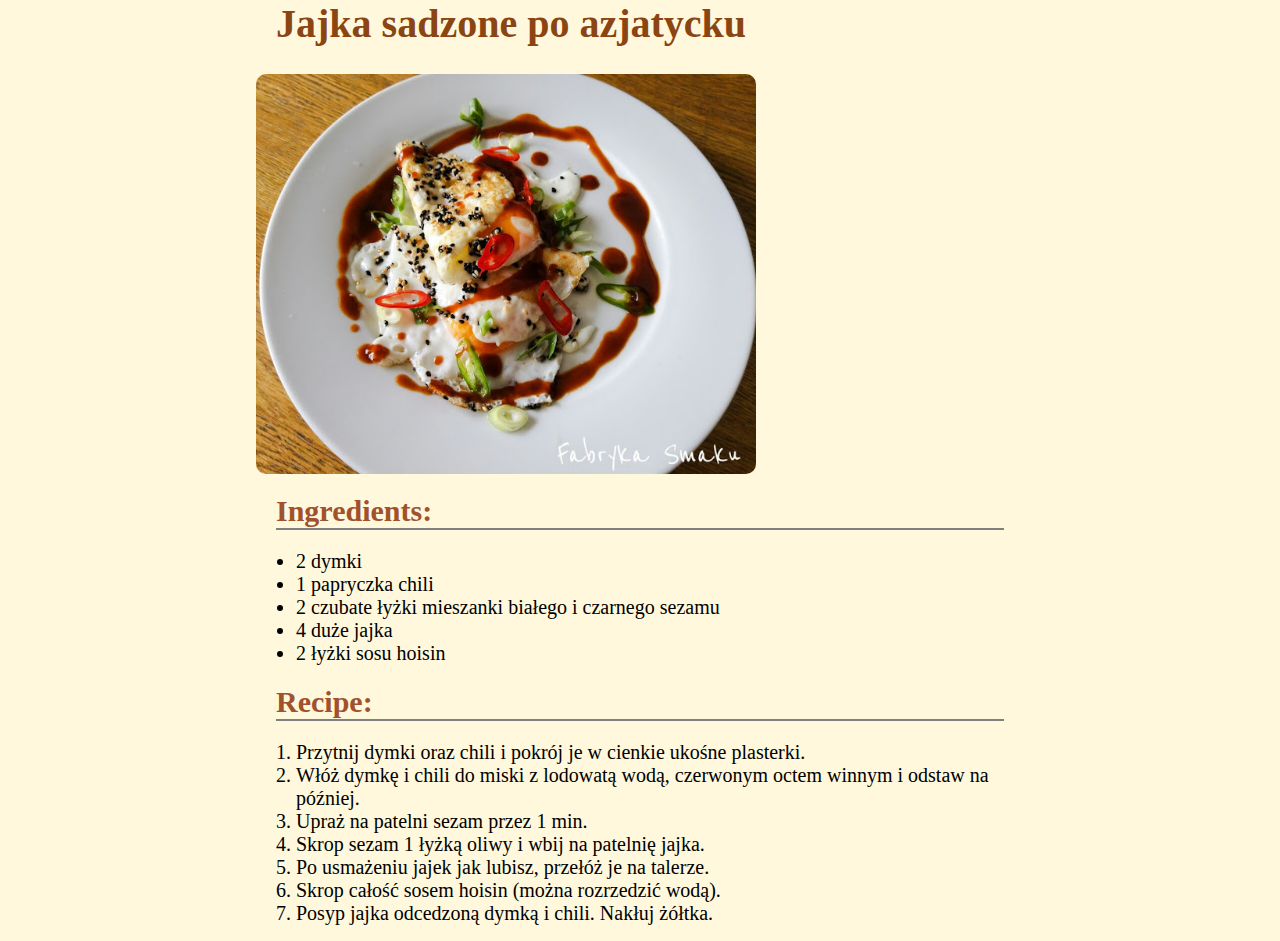
==== recipies/asian_eggs.html @ b6d622fe "Initial commit" ====
<html>
    <head>
        <link type="text/css" rel="stylesheet" href="./style.css">
    </head>
    <body style="width: 60%; margin: auto;">
        <div>
            <h1>Jajka sadzone po azjatycku</h1>
            <img src="asian_eggs.jpeg">
            <h2>Ingredients:</h2>
            <ul>
                <li>2 dymki</li>
                <li>1 papryczka chili</li>
                <li>2 czubate łyżki mieszanki białego i czarnego sezamu</li>
                <li>4 duże jajka</li>
                <li>2 łyżki sosu hoisin</li>
            </ul>
        </div>
   
        <div>
            <h2>Recipe:</h2>
            <ol>
                <li>Przytnij dymki oraz chili i pokrój je w cienkie ukośne plasterki.</li>
                <li>Włóż dymkę i chili do miski z lodowatą wodą, czerwonym octem winnym i odstaw na później.</li>
                <li>Upraż na patelni sezam przez 1 min.</li>
                <li>Skrop sezam 1 łyżką oliwy i wbij na patelnię jajka.</li>
                <li>Po usmażeniu jajek jak lubisz, przełóż je na talerze.</li>
                <li>Skrop całość sosem hoisin (można rozrzedzić wodą).</li>
                <li>Posyp jajka odcedzoną dymką i chili. Nakłuj żółtka. </li>
            </ol>
        </div>   
    </body>
    
</html>
---- recipies/style.css ----
body {
    background-color: cornsilk;
 }
img {
    border-radius: 10px;
    width: 500px;
    height: 400px;
}
h1 {
    font-size: 40px;
    margin-left: 20px;
    color: #8B4513;
    
}
h2 {
    font-size: 30px;
    border-bottom: 2px solid grey;
    margin: 20px;
    color: #A0522D;
}

li {
    font-size: 20px
   
}
a {
    color:#D2691E;
}
a:hover {
    color:chocolate;
}

.heading {
    text-transform: uppercase;
    text-align: left;
    margin-left: 180px;
}
.dish {
    display: grid;
    grid-template-columns: 200px 200px 200px;
}
.miniaturki {
    height: 150px;
    width: 196px;
}
.frame {
    border: 2px solid brown;
    text-align: center;
    
}
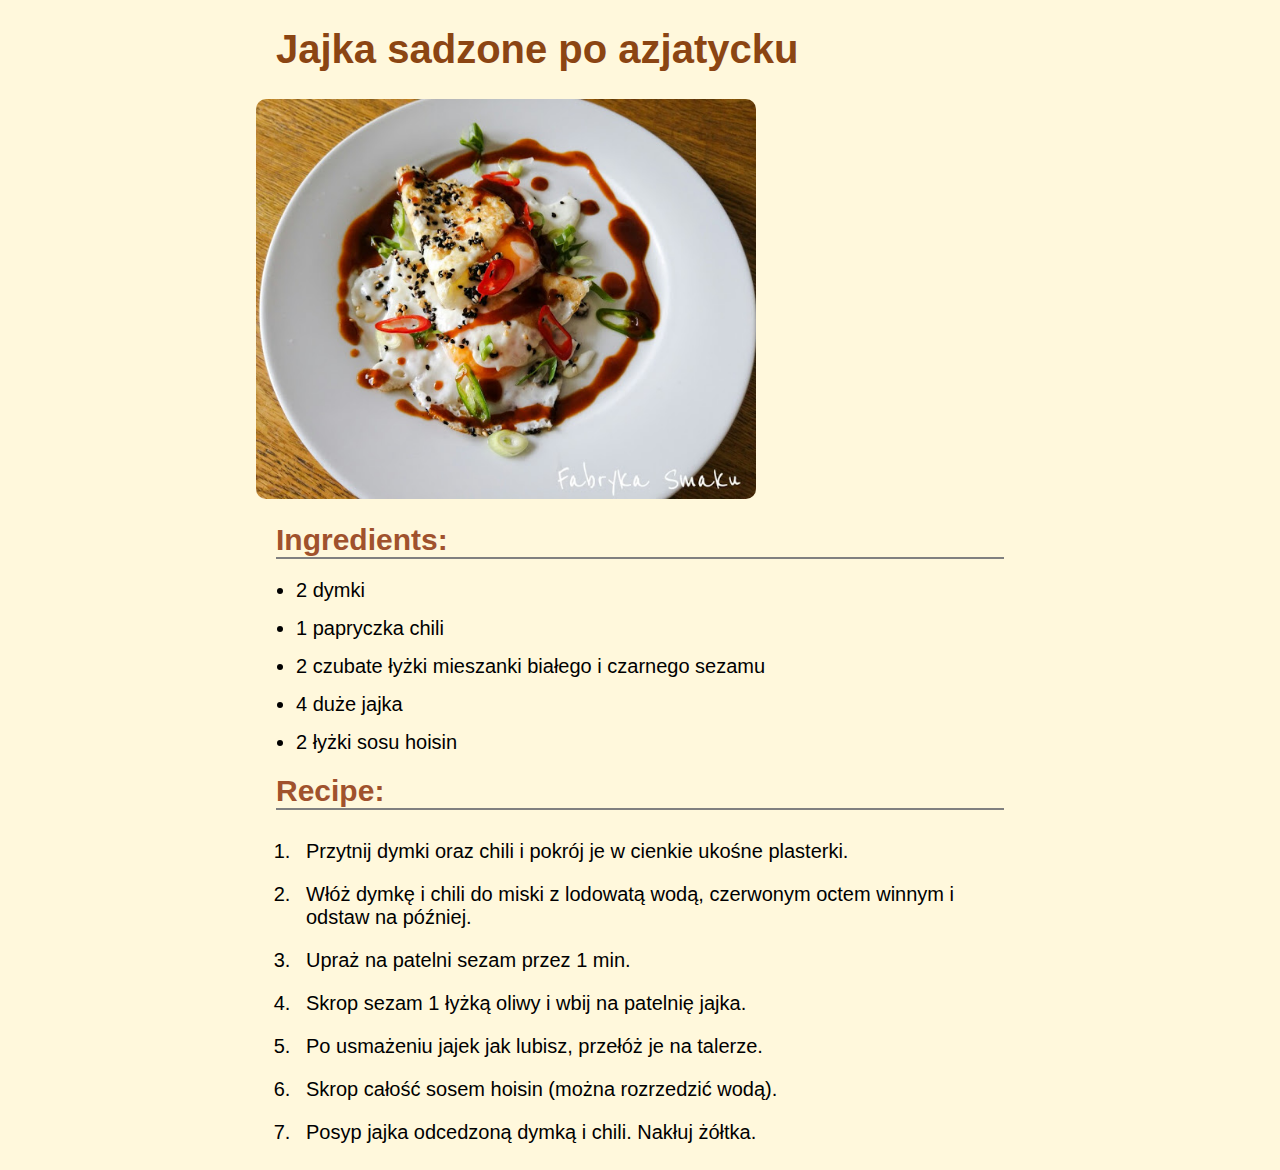
==== commit ffc14dd6: "Basic recipies website, some subpages not ready yet" ====
--- a/recipies/asian_eggs.html
+++ b/recipies/asian_eggs.html
@@ -1,3 +1,4 @@
+<!DOCTYPE html>
 <html>
     <head>
         <link type="text/css" rel="stylesheet" href="./style.css">
@@ -5,7 +6,7 @@
     <body style="width: 60%; margin: auto;">
         <div>
             <h1>Jajka sadzone po azjatycku</h1>
-            <img src="asian_eggs.jpeg">
+            <img src="images/asian_eggs.jpeg" alt="Asian Eggs Photo">
             <h2>Ingredients:</h2>
             <ul>
                 <li>2 dymki</li>
--- a/recipies/style.css
+++ b/recipies/style.css
@@ -1,11 +1,33 @@
+* {
+    font-family: Arial, sans-serif;
+}
+.site img {
+    float: left;
+    padding-right: 15px;   
+    height: 200px;
+    width: 250px;
+    border-radius: 0;
+}
+.site li{
+   list-style-type: none;  
+   border: 1px solid brown;
+   height: 200px;
+}
+.site li h1 {
+    text-align: center;
+}
+
+
 body {
     background-color: cornsilk;
  }
-img {
+div img {
     border-radius: 10px;
     width: 500px;
     height: 400px;
+    margin: auto;
 }
+
 h1 {
     font-size: 40px;
     margin-left: 20px;
@@ -20,8 +42,15 @@
 }
 
 li {
-    font-size: 20px
+    font-size: 20px;
    
+}
+
+ul li{
+    margin: 15px 0 15px 0;
+}
+ol li{
+    padding: 10px;
 }
 a {
     color:#D2691E;
@@ -38,13 +67,17 @@
 .dish {
     display: grid;
     grid-template-columns: 200px 200px 200px;
+    border-radius: 0;
 }
 .miniaturki {
     height: 150px;
-    width: 196px;
+    width: 176px;
 }
 .frame {
     border: 2px solid brown;
-    text-align: center;
-    
+    text-align: center;  
+    margin: 10px;
+}
+#radius{
+    border-radius: 0;
 }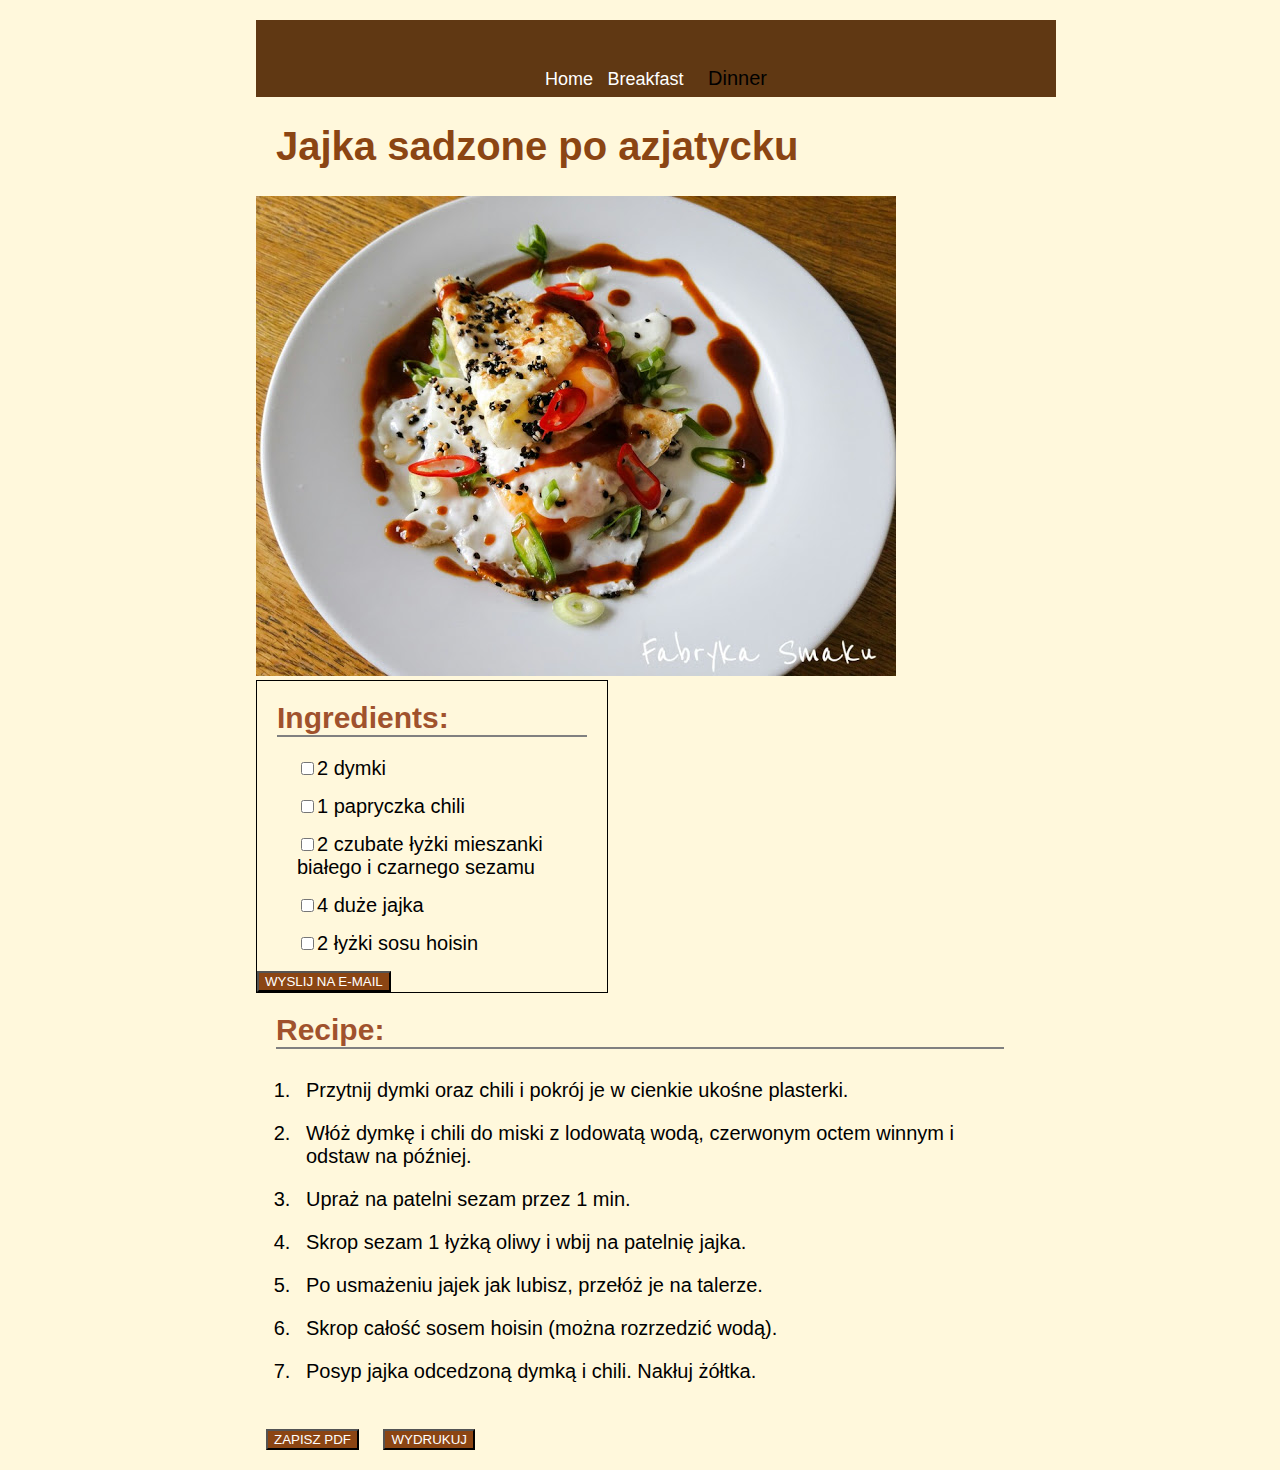
==== commit f0f64a25: "drobne zmiany w przepisach" ====
--- a/recipies/asian_eggs.html
+++ b/recipies/asian_eggs.html
@@ -2,22 +2,35 @@
 <html>
     <head>
         <link type="text/css" rel="stylesheet" href="./style.css">
+        
     </head>
     <body style="width: 60%; margin: auto;">
-        <div>
+        <header>
+            <nav class="backgroundgradient">
+                <ul>
+                    <li><a class="navlink" href="index.html">Home</a></li>
+                    <li><a class="navlink" href="breakfast.html">Breakfast</a></li>
+                    <li><a class="navlink" href=""></a>Dinner</li>
+                </ul>
+            </nav>
+            
             <h1>Jajka sadzone po azjatycku</h1>
             <img src="images/asian_eggs.jpeg" alt="Asian Eggs Photo">
+            
+        </header>
+        <aside class = "ingredients">
             <h2>Ingredients:</h2>
             <ul>
-                <li>2 dymki</li>
-                <li>1 papryczka chili</li>
-                <li>2 czubate łyżki mieszanki białego i czarnego sezamu</li>
-                <li>4 duże jajka</li>
-                <li>2 łyżki sosu hoisin</li>
+                <li><input type="checkbox"/>2 dymki</li>
+                <li><input type="checkbox"/>1 papryczka chili</li>
+                <li><input type="checkbox"/>2 czubate łyżki mieszanki białego i czarnego sezamu</li>
+                <li><input type="checkbox"/>4 duże jajka</li>
+                <li><input type="checkbox"/>2 łyżki sosu hoisin</li>
             </ul>
-        </div>
+            <button id= "save">WYSLIJ NA E-MAIL</button>
+        </aside>
    
-        <div>
+        <div class = "recipe">
             <h2>Recipe:</h2>
             <ol>
                 <li>Przytnij dymki oraz chili i pokrój je w cienkie ukośne plasterki.</li>
@@ -28,6 +41,8 @@
                 <li>Skrop całość sosem hoisin (można rozrzedzić wodą).</li>
                 <li>Posyp jajka odcedzoną dymką i chili. Nakłuj żółtka. </li>
             </ol>
+            <button id= "print">ZAPISZ PDF</button>
+            <button id= "print">WYDRUKUJ</button>
         </div>   
     </body>
     
--- a/recipies/style.css
+++ b/recipies/style.css
@@ -15,6 +15,7 @@
 }
 .site li h1 {
     text-align: center;
+    padding: 48px;
 }
 
 
@@ -48,6 +49,8 @@
 
 ul li{
     margin: 15px 0 15px 0;
+    list-style-type: none;
+    
 }
 ol li{
     padding: 10px;
@@ -57,6 +60,23 @@
 }
 a:hover {
     color:chocolate;
+}
+
+nav {
+    height: 45px;
+    width: 100%;
+    margin-bottom: 5px;
+    margin-top: 20px;
+    padding-left: 5px;
+}
+
+nav ul {
+        list-style: none;
+        padding: 0px;
+    }
+
+nav ul li{
+    display: inline-block;
 }
 
 .heading {
@@ -74,10 +94,48 @@
     width: 176px;
 }
 .frame {
-    border: 2px solid brown;
+    border: 0px solid brown;
     text-align: center;  
     margin: 10px;
 }
+.backgroundgradient {
+    background: #603813;
+    display: block;
+    text-align: center;
+    padding: 16px;
+}
+
+.navlink {
+    float: left
+    height: 35px;
+    margin-right: 10px;
+    font-size:18px;
+    padding-top: 12px;
+    color: white;
+    text-decoration: none;
+}
+
+.ingredients {
+    border: 1px solid black;
+    float: left;
+    width: 350px;
+    
+}
+
+.recipe {
+    float: left;
+}
+
 #radius{
     border-radius: 0;
+}
+
+#print {
+    margin: 20px 10px 20px 10px;
+    color: white;
+    background-color: #8B4513;
+}
+#save {
+    color: white;
+    background-color: #8B4513;
 }